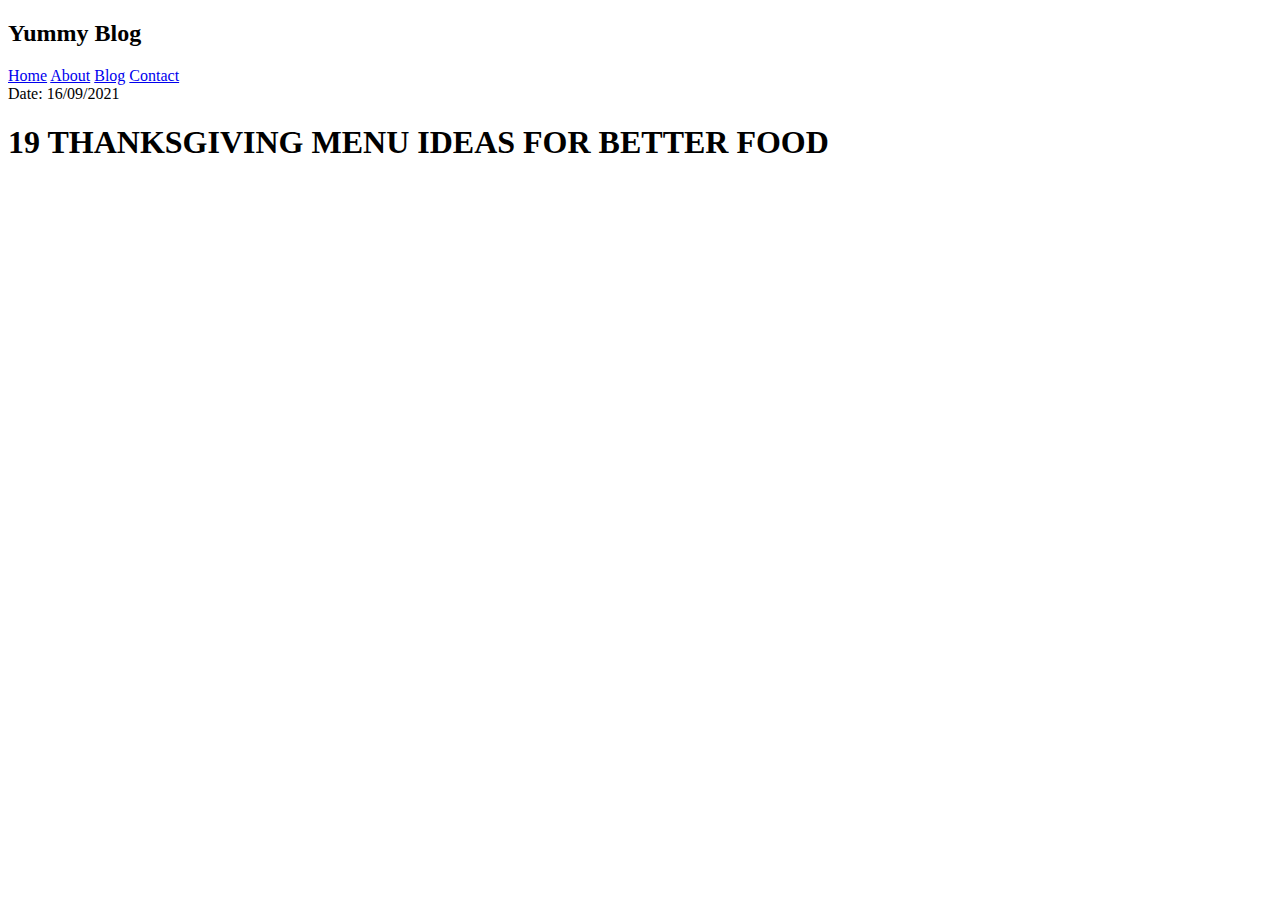
==== Episod 10/index.html @ d7692054 "new" ====
<!DOCTYPE html>
<html lang="en">
<head>
    <meta charset="UTF-8">
    <meta http-equiv="X-UA-Compatible" content="IE=edge">
    <meta name="viewport" content="width=device-width, initial-scale=1.0">
    <link rel="stylesheet" href="style.css">
    <title>Food Blog</title>
</head>
<body>

    <!-- navigation -->
    <header>
        <div class="container">
            <div class="logo">
                <h2>Yummy Blog</h2>
            </div>
            <div class="menu">
                <a href="#home">Home</a>
                <a href="#about">About</a>
                <a href="#blog">Blog</a>
                <a href="#contact">Contact</a>
            </div>
        </div>
    </header>

    <!-- hero section -->
    <section class="hero">
        <main>
            <div class="left"></div>
            <div class="right">
                <div class="content box">
                    <span>Date:  16/09/2021</span>
                    <h1>19 THANKSGIVING MENU IDEAS FOR BETTER FOOD</h1>
                </div>
            </div>
        </main>
    </section>
    
</body>
</html>
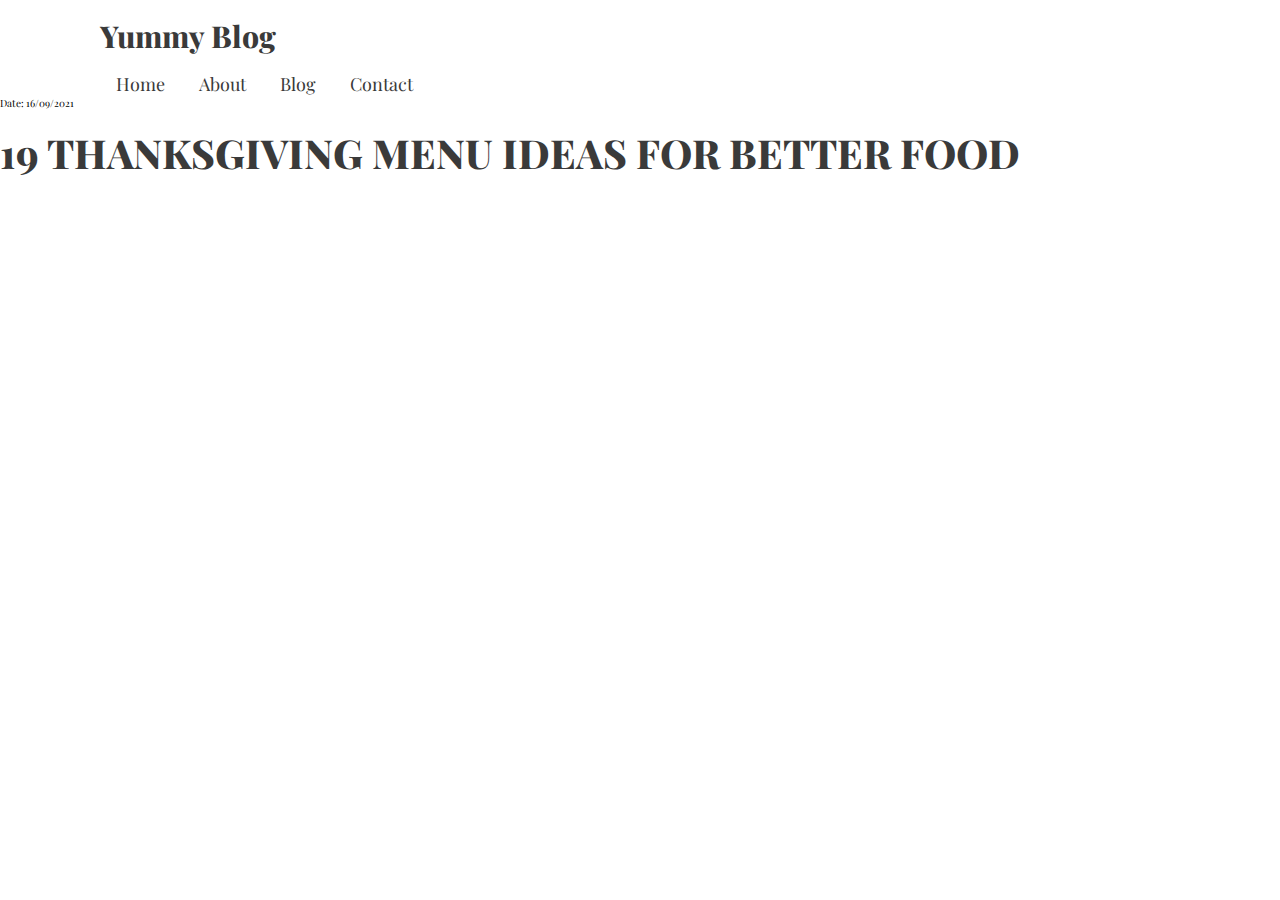
==== commit ec255c82: "new" ====
--- a/Episod 10/index.html
+++ b/Episod 10/index.html
@@ -12,15 +12,17 @@
     <!-- navigation -->
     <header>
         <div class="container">
-            <div class="logo">
-                <h2>Yummy Blog</h2>
-            </div>
-            <div class="menu">
-                <a href="#home">Home</a>
-                <a href="#about">About</a>
-                <a href="#blog">Blog</a>
-                <a href="#contact">Contact</a>
-            </div>
+            <nav>
+                <div class="logo">
+                    <h2>Yummy Blog</h2>
+                </div>
+                <div class="menu">
+                    <a href="#home">Home</a>
+                    <a href="#about">About</a>
+                    <a href="#blog">Blog</a>
+                    <a href="#contact">Contact</a>
+                </div>
+            </nav>
         </div>
     </header>
 
--- a/Episod 10/style.css
+++ b/Episod 10/style.css
@@ -0,0 +1,66 @@
+@import url('https://fonts.googleapis.com/css2?family=Playfair+Display:ital,wght@0,400;0,500;0,600;0,700;0,800;0,900;1,400;1,500;1,600;1,700;1,800;1,900&display=swap');
+
+:root{
+    --green: #3C7D36;
+    --gray: #3A3A3A;
+    --white: white;
+    --black: black;
+    --light-grey: #959595;
+}
+
+html{
+    font-size: 10px;
+}
+
+*{
+    padding: 0;
+    margin: 0;
+    box-sizing: border-box;
+}
+
+img{
+    max-width: 100%;
+    height: auto;
+}
+
+body{
+    font-family: 'Playfair Display', serif;
+}
+
+h1, h2, h3{
+    font-weight: 800;
+    color: var(--gray);
+    margin: 1.6rem 0;
+}
+
+h1{
+    font-size: 4rem;
+}
+
+h2{
+    font-size: 3rem;
+}
+
+h3{
+    font-size: 2.5rem;
+}
+
+p{
+    font-weight: 400;
+    margin: 1.5rem 0;
+    font-size: 1.6rem;
+    color: var(--light-grey);
+}
+
+a{
+    text-decoration: none;
+    margin: 1.6rem;
+    color: var(--gray);
+    font-size: 1.8rem;
+}
+
+/* navigation */
+.container{
+    max-width: 1080px;
+    margin: 0 auto;
+}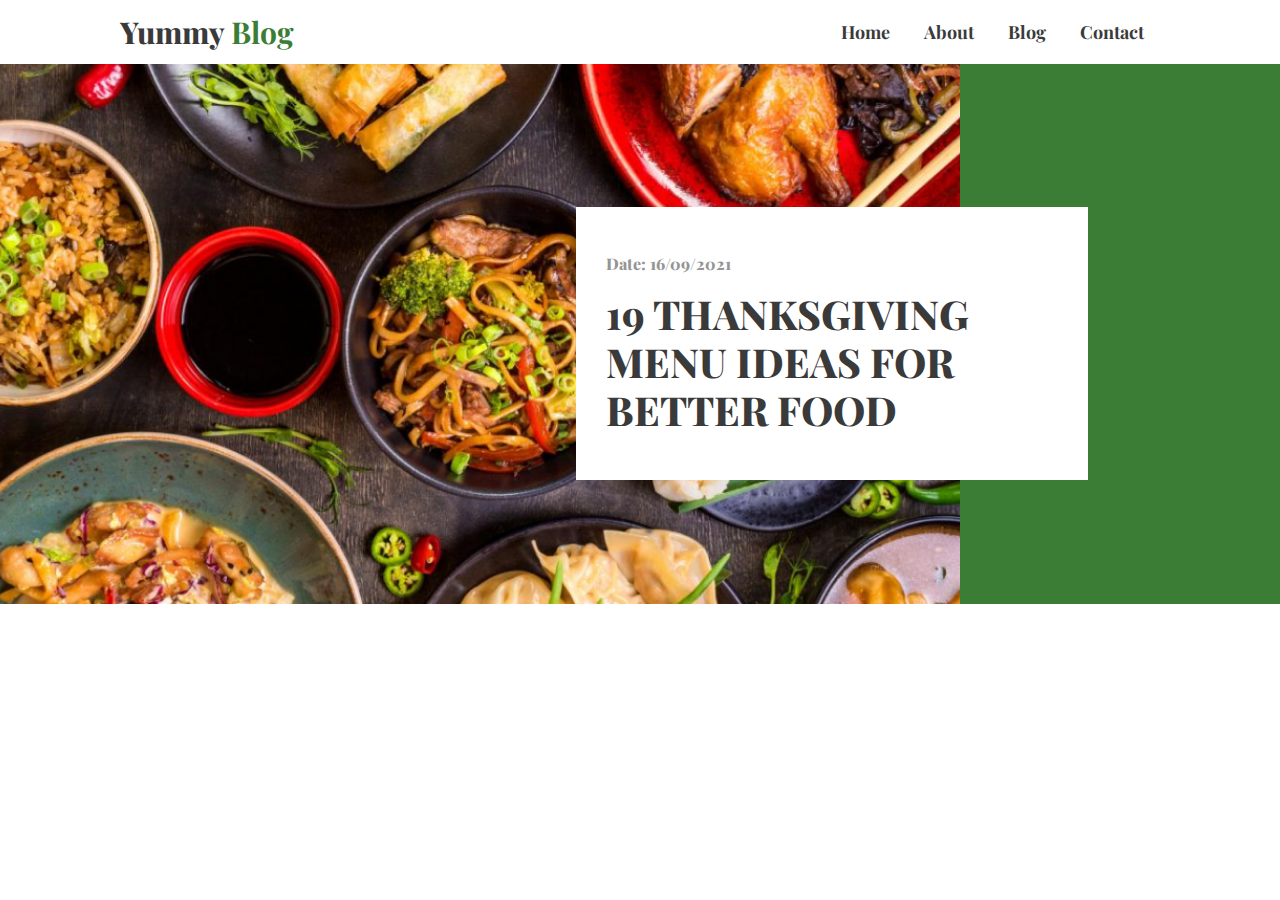
==== commit 93107032: "new" ====
--- a/Episod 10/index.html
+++ b/Episod 10/index.html
@@ -14,7 +14,7 @@
         <div class="container">
             <nav>
                 <div class="logo">
-                    <h2>Yummy Blog</h2>
+                    <h2>Yummy <span>Blog</span></h2>
                 </div>
                 <div class="menu">
                     <a href="#home">Home</a>
@@ -28,15 +28,19 @@
 
     <!-- hero section -->
     <section class="hero">
-        <main>
-            <div class="left"></div>
-            <div class="right">
-                <div class="content box">
-                    <span>Date:  16/09/2021</span>
-                    <h1>19 THANKSGIVING MENU IDEAS FOR BETTER FOOD</h1>
-                </div>
+        <div class="left"></div>
+        <div class="right">
+            <div class="content-box">
+                <h3>Date:  16/09/2021</h3>
+                <h1>19 THANKSGIVING MENU IDEAS FOR BETTER FOOD</h1>
             </div>
-        </main>
+        </div>
+    </section>
+
+    <!-- Blog Section -->
+    <section class="blog-container">
+        <main></main>
+        <aside></aside>
     </section>
     
 </body>
--- a/Episod 10/style.css
+++ b/Episod 10/style.css
@@ -10,6 +10,7 @@
 
 html{
     font-size: 10px;
+    scroll-behavior: smooth;
 }
 
 *{
@@ -35,14 +36,18 @@
 
 h1{
     font-size: 4rem;
+    line-height: 48px;
 }
 
 h2{
     font-size: 3rem;
+    line-height: 32px;
 }
 
 h3{
-    font-size: 2.5rem;
+    font-size: 1.6rem;
+    color: var(--light-grey);
+    line-height: 21px;
 }
 
 p{
@@ -59,8 +64,80 @@
     font-size: 1.8rem;
 }
 
-/* navigation */
+span{
+    color: var(--green);
+    font-weight: 700;
+    font-size: 3rem;
+}
+
 .container{
     max-width: 1080px;
     margin: 0 auto;
-}+    padding: 0 2rem;
+}
+
+/* navigation */
+nav{
+    display: flex;
+    justify-content: space-between;
+    align-items: center;    
+}
+
+nav .menu a{
+    font-weight: 700;
+    line-height: 24px;
+}
+
+/* hero section */
+.hero{
+    display: grid;
+    grid-template-columns: 3fr 1fr;
+}
+
+.left{
+    background-image: url(Rectangle\ 1.png);
+    background-size: cover;
+    height: 60vh;
+    background-repeat: no-repeat;
+    background-position: center;
+}
+
+.right{
+    background: var(--green);
+}
+
+.content-box{
+    background: white;
+    position: absolute;
+    padding: 3rem;
+    width: 40%;
+    top: 23%;
+    left: 45%;
+}
+
+/* responsive(mobile) */
+@media(max-width:768px){
+
+    /* navigation */
+    nav{
+        flex-direction: column;
+    }
+
+    /* hero section */
+    h1{
+        font-size: 3rem;
+    }
+
+    .hero{
+        grid-template-columns: 1fr;
+        margin-top: 2rem;
+    }
+
+    .content-box{
+        width: 80%;
+        top: 45%;
+        left: 50%;
+        transform: translate(-50%, -50%);
+    }
+}
+
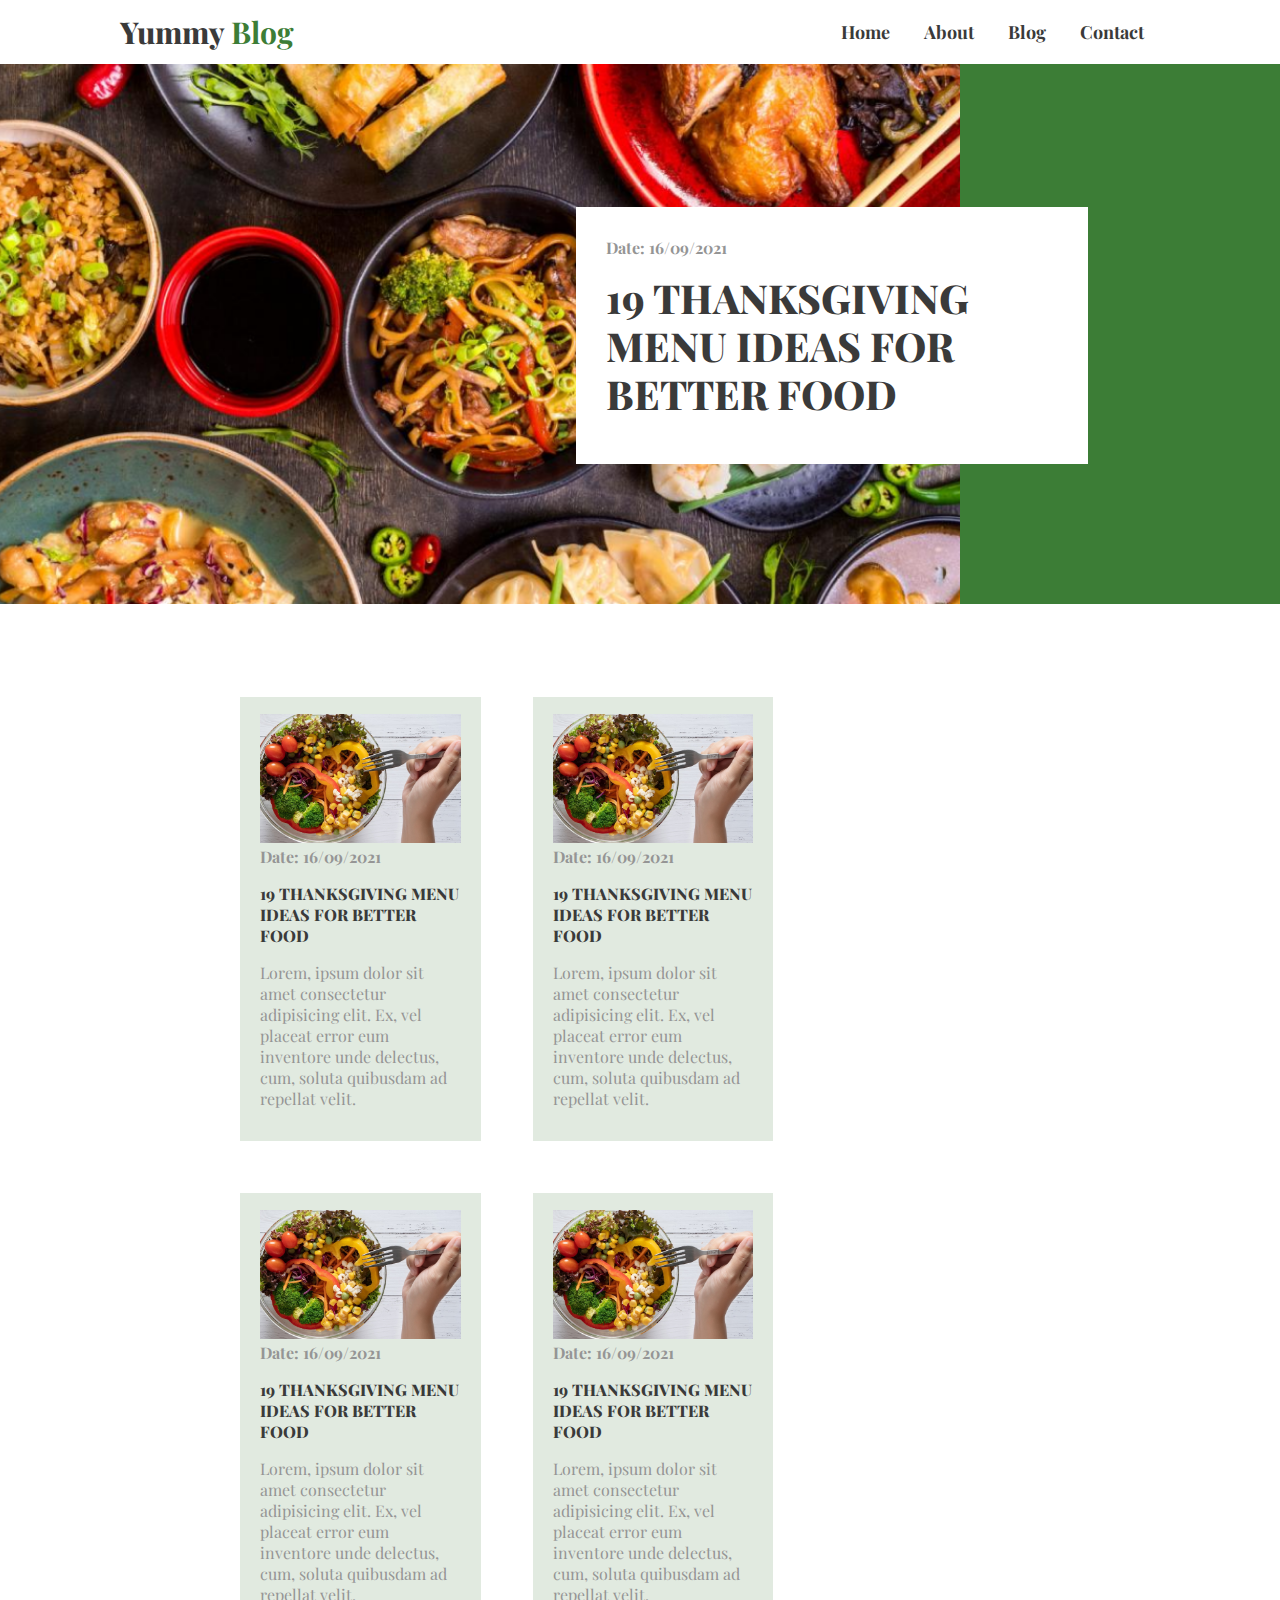
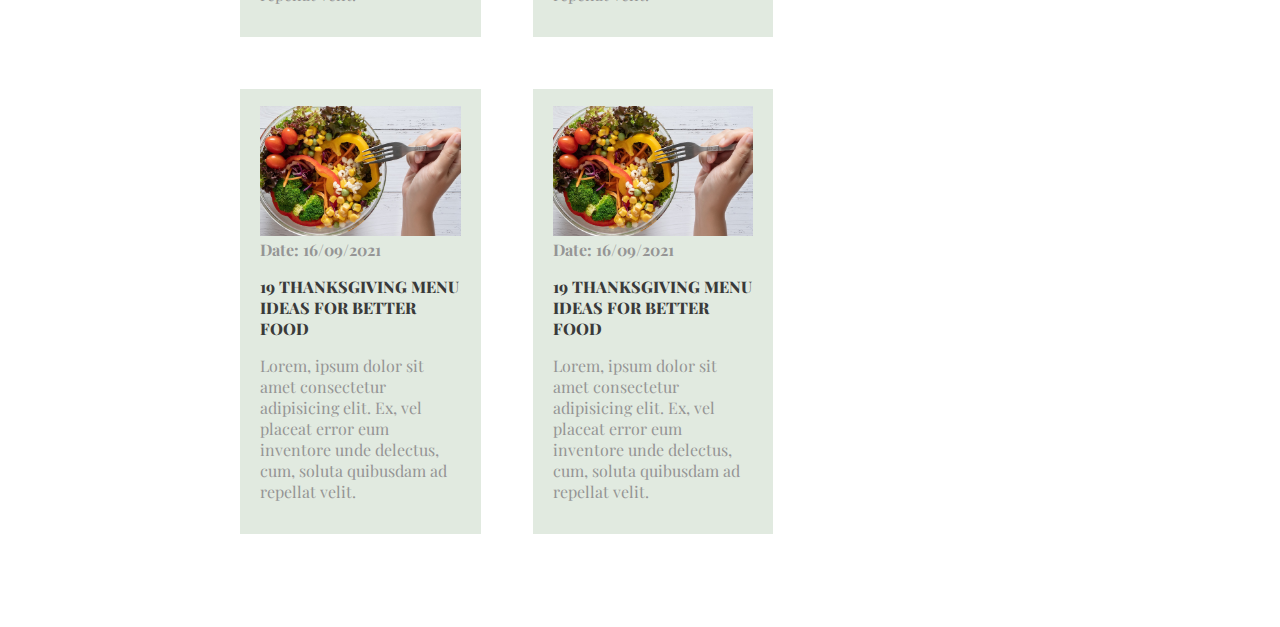
==== commit 63268790: "new" ====
--- a/Episod 10/index.html
+++ b/Episod 10/index.html
@@ -14,7 +14,7 @@
         <div class="container">
             <nav>
                 <div class="logo">
-                    <h2>Yummy <span>Blog</span></h2>
+                    <h2>Yummy <span class="color-logo">Blog</span></h2>
                 </div>
                 <div class="menu">
                     <a href="#home">Home</a>
@@ -31,7 +31,7 @@
         <div class="left"></div>
         <div class="right">
             <div class="content-box">
-                <h3>Date:  16/09/2021</h3>
+                <span>Date:  16/09/2021</span>
                 <h1>19 THANKSGIVING MENU IDEAS FOR BETTER FOOD</h1>
             </div>
         </div>
@@ -39,7 +39,70 @@
 
     <!-- Blog Section -->
     <section class="blog-container">
-        <main></main>
+        <main>
+            <div class="blog">
+                <div class="blog-post">
+                    <div class="thumbnail">
+                        <img src="Rectangle 5.png" alt="thumbnail">
+                    </div>
+                    <div class="blog-content">
+                        <span>Date:  16/09/2021</span>
+                        <h3>19 THANKSGIVING MENU IDEAS FOR BETTER FOOD</h3>
+                        <p>Lorem, ipsum dolor sit amet consectetur adipisicing elit. Ex, vel placeat error eum inventore unde delectus, cum, soluta quibusdam ad repellat velit.</p>
+                    </div>
+                </div>
+                <div class="blog-post">
+                    <div class="thumbnail">
+                        <img src="Rectangle 5.png" alt="thumbnail">
+                    </div>
+                    <div class="blog-content">
+                        <span>Date:  16/09/2021</span>
+                        <h3>19 THANKSGIVING MENU IDEAS FOR BETTER FOOD</h3>
+                        <p>Lorem, ipsum dolor sit amet consectetur adipisicing elit. Ex, vel placeat error eum inventore unde delectus, cum, soluta quibusdam ad repellat velit.</p>
+                    </div>
+                </div>
+                <div class="blog-post">
+                    <div class="thumbnail">
+                        <img src="Rectangle 5.png" alt="thumbnail">
+                    </div>
+                    <div class="blog-content">
+                        <span>Date:  16/09/2021</span>
+                        <h3>19 THANKSGIVING MENU IDEAS FOR BETTER FOOD</h3>
+                        <p>Lorem, ipsum dolor sit amet consectetur adipisicing elit. Ex, vel placeat error eum inventore unde delectus, cum, soluta quibusdam ad repellat velit.</p>
+                    </div>
+                </div>
+                <div class="blog-post">
+                    <div class="thumbnail">
+                        <img src="Rectangle 5.png" alt="thumbnail">
+                    </div>
+                    <div class="blog-content">
+                        <span>Date:  16/09/2021</span>
+                        <h3>19 THANKSGIVING MENU IDEAS FOR BETTER FOOD</h3>
+                        <p>Lorem, ipsum dolor sit amet consectetur adipisicing elit. Ex, vel placeat error eum inventore unde delectus, cum, soluta quibusdam ad repellat velit.</p>
+                    </div>
+                </div>
+                <div class="blog-post">
+                    <div class="thumbnail">
+                        <img src="Rectangle 5.png" alt="thumbnail">
+                    </div>
+                    <div class="blog-content">
+                        <span>Date:  16/09/2021</span>
+                        <h3>19 THANKSGIVING MENU IDEAS FOR BETTER FOOD</h3>
+                        <p>Lorem, ipsum dolor sit amet consectetur adipisicing elit. Ex, vel placeat error eum inventore unde delectus, cum, soluta quibusdam ad repellat velit.</p>
+                    </div>
+                </div>
+                <div class="blog-post">
+                    <div class="thumbnail">
+                        <img src="Rectangle 5.png" alt="thumbnail">
+                    </div>
+                    <div class="blog-content">
+                        <span>Date:  16/09/2021</span>
+                        <h3>19 THANKSGIVING MENU IDEAS FOR BETTER FOOD</h3>
+                        <p>Lorem, ipsum dolor sit amet consectetur adipisicing elit. Ex, vel placeat error eum inventore unde delectus, cum, soluta quibusdam ad repellat velit.</p>
+                    </div>
+                </div>
+            </div>
+        </main>
         <aside></aside>
     </section>
     
--- a/Episod 10/style.css
+++ b/Episod 10/style.css
@@ -46,8 +46,14 @@
 
 h3{
     font-size: 1.6rem;
+    line-height: 21px;
+}
+
+span{
+    font-size: 1.6rem;
     color: var(--light-grey);
     line-height: 21px;
+    font-weight: 700;
 }
 
 p{
@@ -64,7 +70,7 @@
     font-size: 1.8rem;
 }
 
-span{
+.color-logo{
     color: var(--green);
     font-weight: 700;
     font-size: 3rem;
@@ -115,6 +121,31 @@
     left: 45%;
 }
 
+/* blog section */
+.blog-container{
+    width: 1080px;
+    margin: 0 auto;
+    padding: 0 14rem;
+}
+
+main{
+    display: grid;
+    grid-template-columns: 2fr 1fr;
+    margin: 9.3rem 0;
+    grid-row: 5.2rem;
+}
+
+.blog{
+    display: grid;
+    grid-template-columns: repeat(2, 1fr);
+    grid-gap: 5.2rem
+}
+
+.blog-post{
+    background: rgba(52, 114, 47, 0.15);
+    padding: 1.7rem 2rem;
+}
+
 /* responsive(mobile) */
 @media(max-width:768px){
 
@@ -139,5 +170,14 @@
         left: 50%;
         transform: translate(-50%, -50%);
     }
+
+    /* blog section */
+    main{
+        grid-template-columns: 1fr;
+    }
+
+    .blog-container{
+        grid-template-columns: 1fr;
+    }
 }
 
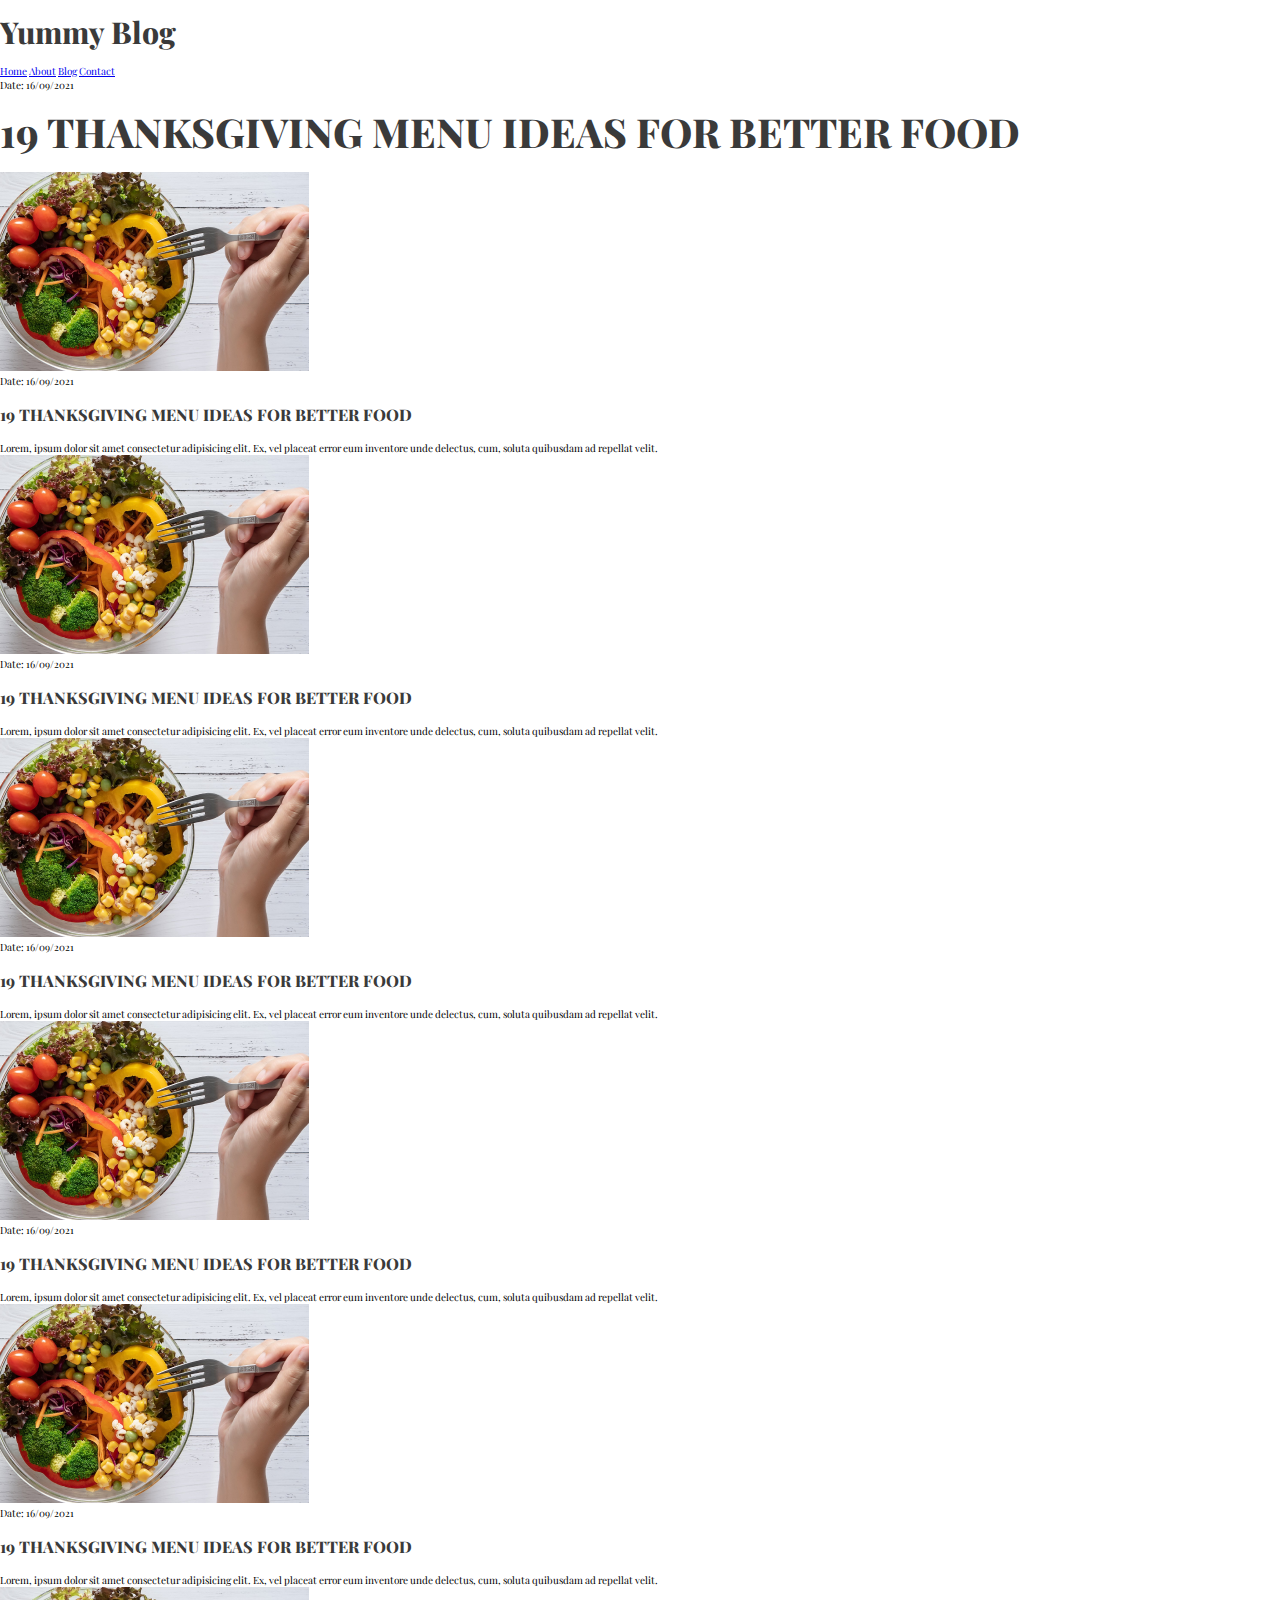
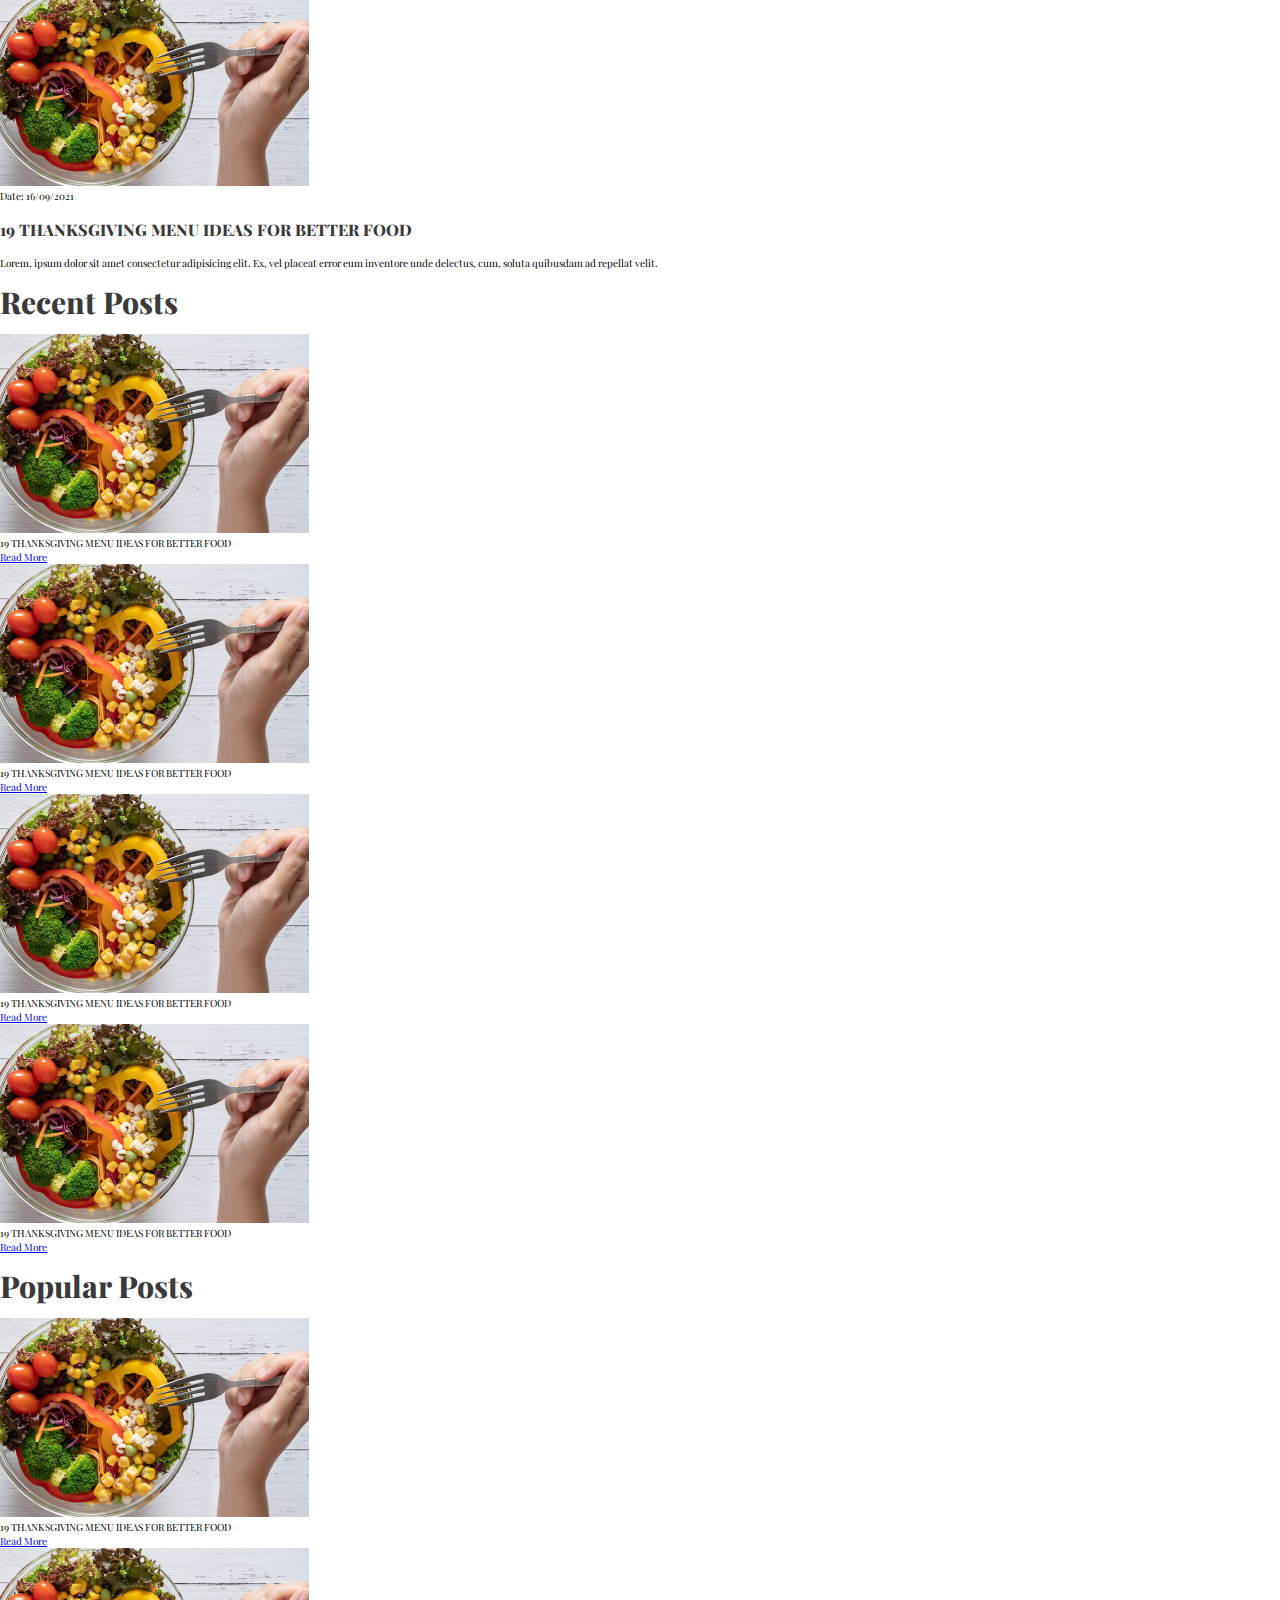
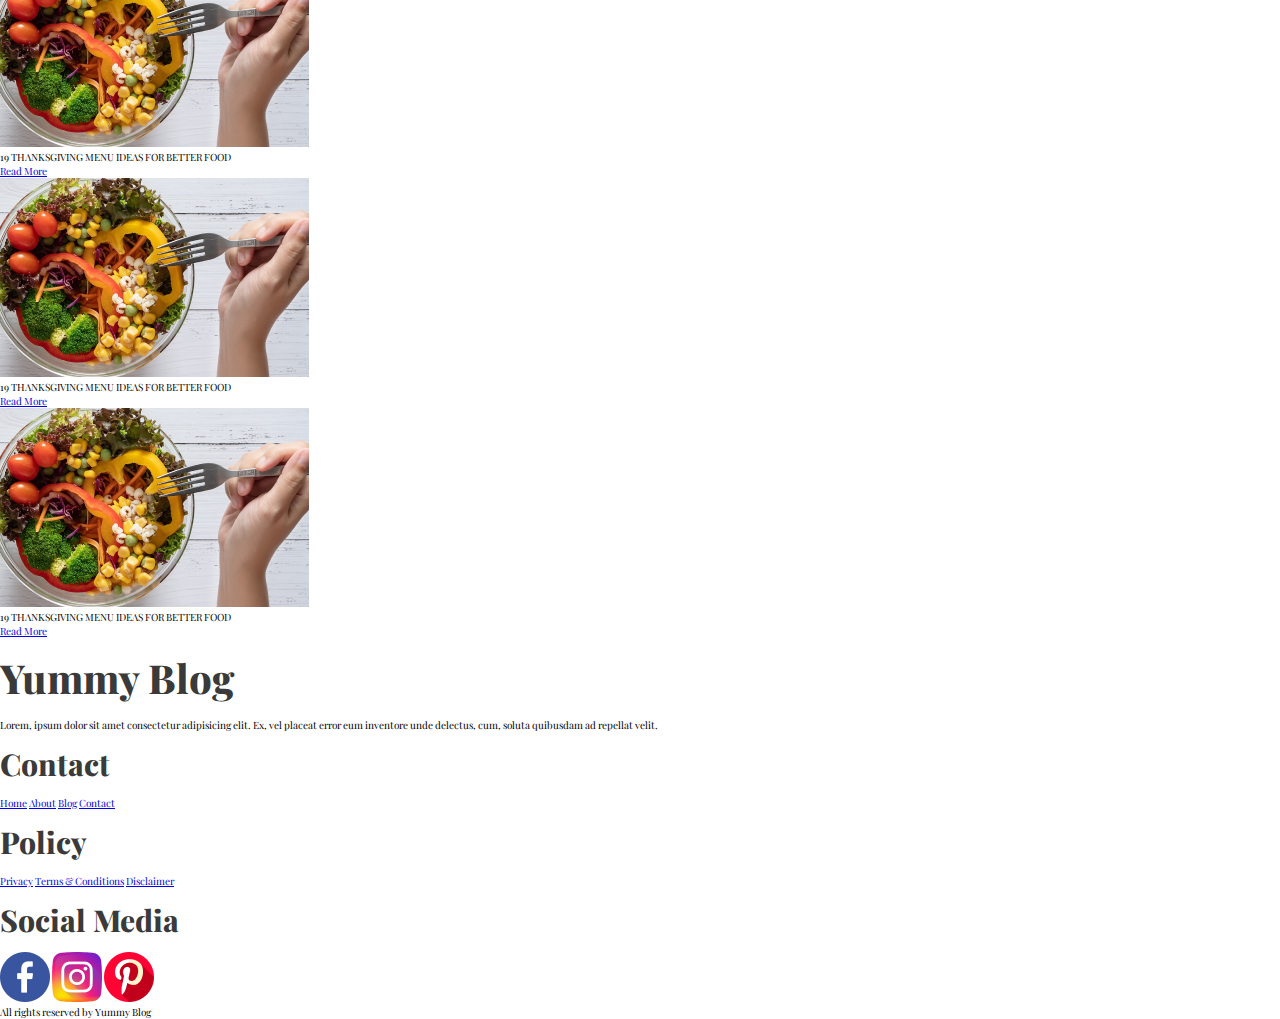
==== commit eba282c8: "final" ====
--- a/Episod 10/index.html
+++ b/Episod 10/index.html
@@ -102,9 +102,139 @@
                     </div>
                 </div>
             </div>
+    <!-- sidebar -->
+        <aside>
+            <div class="recent-post">
+                <header>
+                    <h2>Recent Posts</h2>
+                    <div class="wrapper">
+                        <div class="thumb">
+                            <img src="Rectangle 5.png" alt="food">
+                        </div>
+                        <div class="content">
+                            <p>19 THANKSGIVING MENU IDEAS FOR BETTER FOOD</p>
+                            <a href="#Read-more">Read More</a>
+                        </div>
+                    </div>
+                    <div class="wrapper">
+                        <div class="thumb">
+                            <img src="Rectangle 5.png" alt="food">
+                        </div>
+                        <div class="content">
+                            <p>19 THANKSGIVING MENU IDEAS FOR BETTER FOOD</p>
+                            <a href="#Read-more">Read More</a>
+                        </div>
+                    </div>
+                    <div class="wrapper">
+                        <div class="thumb">
+                            <img src="Rectangle 5.png" alt="food">
+                        </div>
+                        <div class="content">
+                            <p>19 THANKSGIVING MENU IDEAS FOR BETTER FOOD</p>
+                            <a href="#Read-more">Read More</a>
+                        </div>
+                    </div>
+                    <div class="wrapper">
+                        <div class="thumb">
+                            <img src="Rectangle 5.png" alt="food">
+                        </div>
+                        <div class="content">
+                            <p>19 THANKSGIVING MENU IDEAS FOR BETTER FOOD</p>
+                            <a href="#Read-more">Read More</a>
+                        </div>
+                    </div>
+                </header>
+            </div>
+            <div class="popular-posts">
+                <header>
+                    <h2>Popular Posts</h2>
+                    <div class="wrapper">
+                        <div class="thumb">
+                            <img src="Rectangle 5.png" alt="food">
+                        </div>
+                        <div class="content">
+                            <p>19 THANKSGIVING MENU IDEAS FOR BETTER FOOD</p>
+                            <a href="#Read-more">Read More</a>
+                        </div>
+                    </div>
+                    <div class="wrapper">
+                        <div class="thumb">
+                            <img src="Rectangle 5.png" alt="food">
+                        </div>
+                        <div class="content">
+                            <p>19 THANKSGIVING MENU IDEAS FOR BETTER FOOD</p>
+                            <a href="#Read-more">Read More</a>
+                        </div>
+                    </div>
+                    <div class="wrapper">
+                        <div class="thumb">
+                            <img src="Rectangle 5.png" alt="food">
+                        </div>
+                        <div class="content">
+                            <p>19 THANKSGIVING MENU IDEAS FOR BETTER FOOD</p>
+                            <a href="#Read-more">Read More</a>
+                        </div>
+                    </div>
+                    <div class="wrapper">
+                        <div class="thumb">
+                            <img src="Rectangle 5.png" alt="food">
+                        </div>
+                        <div class="content">
+                            <p>19 THANKSGIVING MENU IDEAS FOR BETTER FOOD</p>
+                            <a href="#Read-more">Read More</a>
+                        </div>
+                    </div>
+                </header>
+            </div>
+        </aside>
         </main>
-        <aside></aside>
+        <!-- <div class="pagignation">
+            <a href="#">&laquo;</a>
+            <a href="#">1</a>
+            <a href="#">2</a>
+            <a href="#">3</a>
+            <a href="#">4</a>
+            <a href="#">&laquo;</a>
+        </div> -->
     </section>
+
+    <!-- footer section -->
+    <section class="footer">
+        <main>
+            <div class="first">
+                <h1>Yummy Blog</h1>
+                <p>Lorem, ipsum dolor sit amet consectetur adipisicing elit. Ex, vel placeat error eum inventore unde delectus, cum, soluta quibusdam ad repellat velit.</p>
+            </div>
+            <div class="second">
+                <h2>Contact</h2>
+                <div class="link">
+                    <a href="#Home">Home</a>
+                    <a href="#About">About</a>
+                    <a href="#Blog">Blog</a>
+                    <a href="#Contact">Contact</a>
+                </div>
+            </div>
+            <div class="third">
+                <h2>Policy</h2>
+                <div class="link">
+                    <a href="#Privacy">Privacy</a>
+                    <a href="#Terms">Terms & Conditions</a>
+                    <a href="#Disclaimer">Disclaimer</a>
+                </div>
+            </div>
+            <div class="forth">
+                <h2>Social Media</h2>
+                <div class="social-im">
+                    <img src="facebook 1.png" alt="facebook">
+                    <img class="space" src="instagram 1.png" alt="instagram">
+                    <img class="space" src="pinterest 1.png" alt="pinterest">
+                </div>
+            </div>
+        </main>
+    </section>
+    <section>
+        <p class="ta">All rights reserved by Yummy Blog</p>
+     </section>
     
 </body>
 </html>--- a/Episod 10/style.css
+++ b/Episod 10/style.css
@@ -49,6 +49,8 @@
     line-height: 21px;
 }
 
+h4{
+    color: var(--gray);
 span{
     font-size: 1.6rem;
     color: var(--light-grey);
